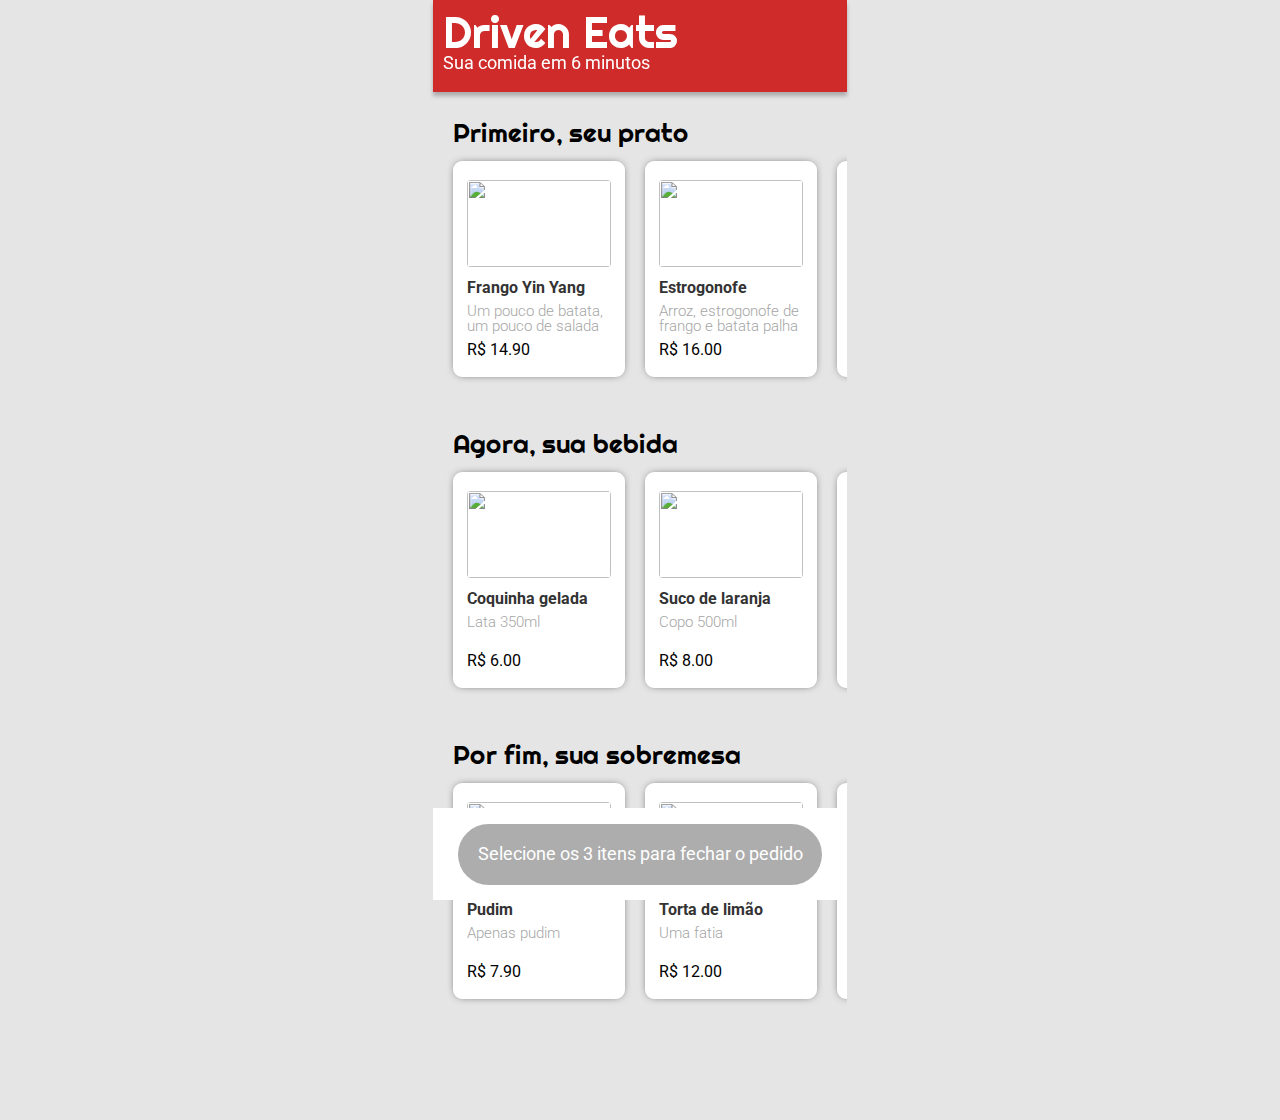
==== projeto3-driveneats.html @ 0e792e80 "htmlecss" ====
<!DOCTYPE html>
<html lang="pt-BR">
<head>
    <meta charset="UTF-8">
    <meta http-equiv="X-UA-Compatible" content="IE=edge">
    <meta name="viewport" content="width=device-width, initial-scale=1.0">
    <title>Driven Eats</title>
    <link rel="stylesheet" href="reset.css">
    <link rel="stylesheet" href="style.css">
    <link rel="icon" type="image/x-icon" href="https://cdn-icons-png.flaticon.com/128/7688/7688777.png">
    <link rel="preconnect" href="https://fonts.googleapis.com">
    <link rel="preconnect" href="https://fonts.gstatic.com" crossorigin>
    <link href="https://fonts.googleapis.com/css2?family=Righteous&family=Roboto:wght@100;300;400;500;700&display=swap" rel="stylesheet">
</head>

<body>
    <div class="barrasuperior">
        <div class="topo">
            <p>Driven Eats</p>
            <p>Sua comida em 6 minutos</p>
        </div>
    </div>

    <div class="conteudo">

        <div class="subtitulo1">
            <p>Primeiro, seu prato</p>
        </div>
        
        <div class="categoria1">
            <div class="cardapio">
                <div class="opcao">
                    <img src="/projeto3-driveneats/imgs/frango_yin_yang 1.png">
                    <p class="food-name">Frango Yin Yang</p>
                    <p>Um pouco de batata, um pouco de salada</p>
                    <p class="food-price">R$ 14.90</p>
    
                    <ion-icon class="checkicon" name="checkmark-circle"></ion-icon>
                </div>
                <div class="opcao">
                    <img src="/projeto3-driveneats/imgs/strogonoff-de-frango-1.jpg">
                    <p class="food-name">Estrogonofe</p>
                    <p>Arroz, estrogonofe de frango e batata palha</p>
                    <p class="food-price">R$ 16.00</p>
    
                    <ion-icon class="checkicon" name="checkmark-circle"></ion-icon>
                </div>
                <div class="opcao">
                    <img src="/projeto3-driveneats/imgs/camarao.jpg">
                    <p class="food-name">Camarão empanado</p>
                    <p>Acompanha molho especial da casa</p>
                    <p class="food-price">R$ 25.00</p>
    
                    <ion-icon class="checkicon" name="checkmark-circle"></ion-icon>
                </div>
            </div>
        </div>
    
        <div class="subtitulos">
            <p>Agora, sua bebida</p>
        </div>
        
        <div class="categoria2">
            <div class="cardapio">
                <div class="opcao">
                    <img src="/projeto3-driveneats/imgs/coquinha_gelada 1.png">
                    <p class="drink-name">Coquinha gelada</p>
                    <p>Lata 350ml</p>
                    <p class="drink-price">R$ 6.00</p>
    
                    <ion-icon class="checkicon" name="checkmark-circle"></ion-icon>
                </div>
                <div class="opcao">
                    <img src="/projeto3-driveneats/imgs/sucodelaranja.png">
                    <p class="drink-name">Suco de laranja</p>
                    <p>Copo 500ml</p>
                    <p class="drink-price">R$ 8.00</p>
    
                    <ion-icon class="checkicon" name="checkmark-circle"></ion-icon>
                </div>
                <div class="opcao">
                    <img src="/projeto3-driveneats/imgs/guaracamp.png">
                    <p class="drink-name">Guaraná natural</p>
                    <p>Copo 285ml</p>
                    <p class="drink-price">R$ 4.90</p>
    
                    <ion-icon class="checkicon" name="checkmark-circle"></ion-icon>
                </div>
            </div>
        </div>
    
        <div class="subtitulos">
            <p>Por fim, sua sobremesa</p>
        </div>
        
        <div class="categoria3">
            <div class="cardapio">
                <div class="opcao">
                    <img src="/projeto3-driveneats/imgs/pudim 1.png">
                    <p class="candy-name">Pudim</p>
                    <p>Apenas pudim</p>
                    <p class="candy-price">R$ 7.90</p>
    
                    <ion-icon class="checkicon" name="checkmark-circle"></ion-icon>
                </div>
                <div class="opcao">
                    <img src="/projeto3-driveneats/imgs/tortadelimao.png">
                    <p class="candy-name">Torta de limão</p>
                    <p>Uma fatia</p>
                    <p class="candy-price">R$ 12.00</p>
    
                    <ion-icon class="checkicon" name="checkmark-circle"></ion-icon>
                </div>
                <div class="opcao"> 
                    <img src="/projeto3-driveneats/imgs/brownie.jpeg">
                    <p class="candy-name">Brownie</p>
                    <p>Brownie de chocolate</p>
                    <p class="candy-price">R$ 5.90</p>
    
                    <ion-icon class="checkicon" name="checkmark-circle"></ion-icon>
                </div>
            </div>
        </div>
    
    </div>
    
    <div class="barrainferior">
        <div class="background-bottom">
            <div class="botaoconcluir">
                <p>Selecione os 3 itens para fechar o pedido</p>  
            </div>
        </div>
    </div>
    
<script src="script.js"></script>
<script src="https://unpkg.com/ionicons@5.4.0/dist/ionicons.js"></script>
</body>
</html>
---- style.css ----
body {
    width: 414px;
    background-color: #e5e5e5;
    margin: 0 auto;
    font-family: 'Roboto', sans-serif;
}
    
* {
    box-sizing: border-box;
}

.barrasuperior {
    width: 100%;
    height: 92px;
    position: fixed;
    top: 0;
    left: 0;
}
.topo {
    background-color: #CF2B2B;
    width: 414px;
    height: 92px;
    text-align: left;
    color: white;
    font-weight: 400;
    font-size: 18px;
    padding: 10px;
    margin: 0 auto;
    z-index: 2;
    box-shadow: 0px 4px 4px 0px #00000040;
}
.topo :nth-child(1) {
    font-family: 'Righteous', cursive;
    font-size: 44px;
}

.conteudo {
    width: 414px;
    height: 1000px; 
    margin: 0 auto;
    margin-top: 120px;
}

.subtitulo1, .subtitulos {
    margin-left: 20px; 
    font-family: 'Righteous', cursive;
    font-size: 26px;
    font-weight: 400;
}

.categoria1, .categoria2, .categoria3 {
    width: 414px;
    height: 265px;
    overflow-x: scroll;
    margin-bottom: 20px;
}
.cardapio {
    margin-top: 15px;
    width: 600px;
    display: flex;
}

.opcao {
    width: 172px;
    height: 216px;
    border-radius: 9px;
    box-shadow: 0px 0px 10px -4px #000000;
    background-color: #ffffff;
    margin-left: 20px;
    text-align: left;
    border: 4px solid #ffffff;
}
.opcao img {
    width: 144px;
    height: 87px;
    border-radius: 4px;
    margin: 15px 0px 0px 10px;
    object-fit: cover;
}
.opcao p:nth-child(2) { 
    font-size: 16px;
    font-weight: 700;
    color: #333333;
    margin: 10px 0px 0px 10px;
    height: 18px;
}
.opcao p:nth-child(3) { 
    font-size: 15px;
    font-weight: 300;
    color: #a6a6a6;
    margin: 6px 0px 0px 10px;
    height: 32px;
}
.opcao p:nth-child(4) { 
    font-size: 16px;
    font-weight: 400;
    color: #000000;
    margin: 6px 0px 0px 10px;
    height: 15px;
}

.borda {
    border: 4px solid #32B72F;
    transition-duration: .8s;
}
.checkicon { 
    font-size: 20px;
    margin: -12px 0px 0px 138px;
    opacity: 0;
}
.ativado {
    color: green;
    opacity: 1;
    transition-duration: .8s;
}

.barrainferior {
    position: fixed;
    bottom: 0;
    left: 0;
    width: 100%;
    height: 92px;
    z-index: 2;
}
.background-bottom {
    width: 414px;
    height: 92px;
    background-color: white;
    margin: 0 auto;
    display: flex;
    justify-content: center;
    align-items: center;
}
.botaoconcluir {
    width: 364px;
    height: 61px;
    border-radius: 50px; 
    background-color: rgb(173, 173, 173); 
    font-size: 18px;
    font-weight: 400;
    color: #ffffff;
    display: flex;
    justify-content: center;
    align-items: center;
}
.botaoselecionado {
    background-color: #32B72F;
    transition-duration: .8s;
}
a {
    text-decoration: none;
    color: #ffffff;
}
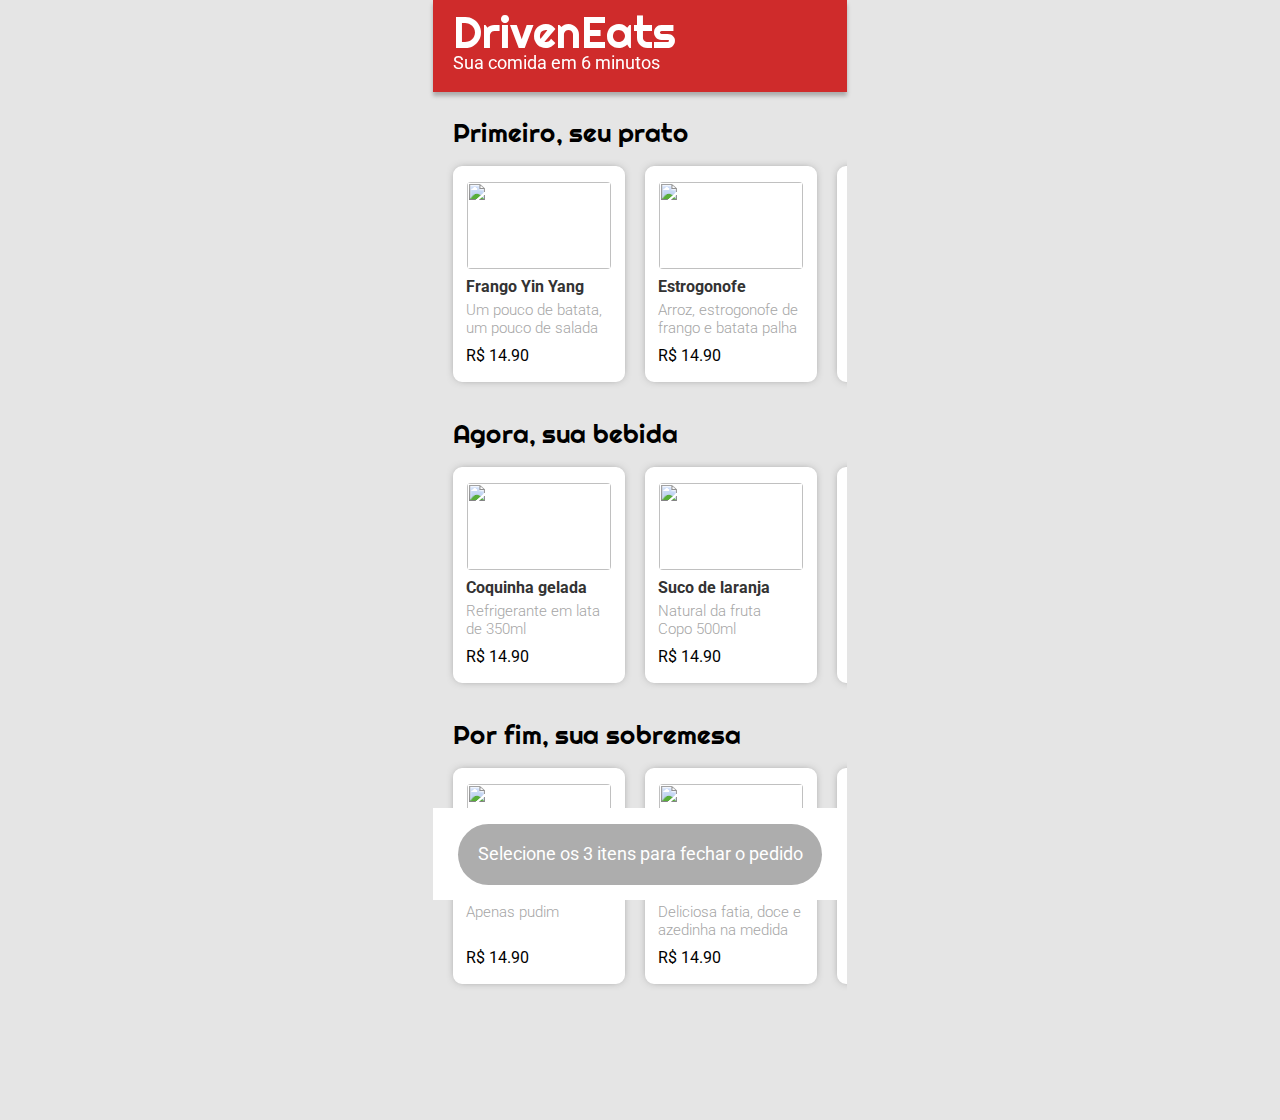
==== commit 869f45d7: "javascript1" ====
--- a/projeto3-driveneats.html
+++ b/projeto3-driveneats.html
@@ -4,7 +4,7 @@
     <meta charset="UTF-8">
     <meta http-equiv="X-UA-Compatible" content="IE=edge">
     <meta name="viewport" content="width=device-width, initial-scale=1.0">
-    <title>Driven Eats</title>
+    <title>DrivenEats</title>
     <link rel="stylesheet" href="reset.css">
     <link rel="stylesheet" href="style.css">
     <link rel="icon" type="image/x-icon" href="https://cdn-icons-png.flaticon.com/128/7688/7688777.png">
@@ -16,7 +16,7 @@
 <body>
     <div class="barrasuperior">
         <div class="topo">
-            <p>Driven Eats</p>
+            <p>DrivenEats</p>
             <p>Sua comida em 6 minutos</p>
         </div>
     </div>
@@ -28,30 +28,33 @@
         </div>
         
         <div class="categoria1">
-            <div class="cardapio">
-                <div class="opcao">
+            <div class="cardapio pratos">
+                <div class="opcao" onclick="selecionarprato(this)">
                     <img src="/projeto3-driveneats/imgs/frango_yin_yang 1.png">
                     <p class="food-name">Frango Yin Yang</p>
                     <p>Um pouco de batata, um pouco de salada</p>
-                    <p class="food-price">R$ 14.90</p>
-    
-                    <ion-icon class="checkicon" name="checkmark-circle"></ion-icon>
+                    <div class="priceandcheck">
+                        <p class="food-price">R$ 14.90</p>
+                        <ion-icon class="checkicon" name="checkmark-circle"></ion-icon>
+                    </div>
                 </div>
-                <div class="opcao">
+                <div class="opcao" onclick="selecionarprato(this)">
                     <img src="/projeto3-driveneats/imgs/strogonoff-de-frango-1.jpg">
                     <p class="food-name">Estrogonofe</p>
                     <p>Arroz, estrogonofe de frango e batata palha</p>
-                    <p class="food-price">R$ 16.00</p>
-    
-                    <ion-icon class="checkicon" name="checkmark-circle"></ion-icon>
+                    <div class="priceandcheck">
+                        <p class="food-price">R$ 14.90</p>
+                        <ion-icon class="checkicon" name="checkmark-circle"></ion-icon>
+                    </div>
                 </div>
-                <div class="opcao">
+                <div class="opcao" onclick="selecionarprato(this)">
                     <img src="/projeto3-driveneats/imgs/camarao.jpg">
                     <p class="food-name">Camarão empanado</p>
                     <p>Acompanha molho especial da casa</p>
-                    <p class="food-price">R$ 25.00</p>
-    
-                    <ion-icon class="checkicon" name="checkmark-circle"></ion-icon>
+                    <div class="priceandcheck">
+                        <p class="food-price">R$ 14.90</p>
+                        <ion-icon class="checkicon" name="checkmark-circle"></ion-icon>
+                    </div>
                 </div>
             </div>
         </div>
@@ -61,30 +64,34 @@
         </div>
         
         <div class="categoria2">
-            <div class="cardapio">
-                <div class="opcao">
+            <div class="cardapio bebidas">
+                <div class="opcao" onclick="selecionarbebida(this)">
                     <img src="/projeto3-driveneats/imgs/coquinha_gelada 1.png">
                     <p class="drink-name">Coquinha gelada</p>
-                    <p>Lata 350ml</p>
-                    <p class="drink-price">R$ 6.00</p>
-    
-                    <ion-icon class="checkicon" name="checkmark-circle"></ion-icon>
+                    <p>Refrigerante em lata de 350ml</p>
+                    <div class="priceandcheck">
+                        <p class="food-price">R$ 14.90</p>
+                        <ion-icon class="checkicon" name="checkmark-circle"></ion-icon>
+                    </div>
                 </div>
-                <div class="opcao">
+                <div class="opcao" onclick="selecionarbebida(this)">
                     <img src="/projeto3-driveneats/imgs/sucodelaranja.png">
                     <p class="drink-name">Suco de laranja</p>
-                    <p>Copo 500ml</p>
-                    <p class="drink-price">R$ 8.00</p>
-    
-                    <ion-icon class="checkicon" name="checkmark-circle"></ion-icon>
+                    <p>Natural da fruta </br>
+                    Copo 500ml</p>
+                    <div class="priceandcheck">
+                        <p class="food-price">R$ 14.90</p>
+                        <ion-icon class="checkicon" name="checkmark-circle"></ion-icon>
+                    </div>
                 </div>
-                <div class="opcao">
+                <div class="opcao" onclick="selecionarbebida(this)">
                     <img src="/projeto3-driveneats/imgs/guaracamp.png">
                     <p class="drink-name">Guaraná natural</p>
                     <p>Copo 285ml</p>
-                    <p class="drink-price">R$ 4.90</p>
-    
-                    <ion-icon class="checkicon" name="checkmark-circle"></ion-icon>
+                    <div class="priceandcheck">
+                        <p class="food-price">R$ 14.90</p>
+                        <ion-icon class="checkicon" name="checkmark-circle"></ion-icon>
+                    </div>
                 </div>
             </div>
         </div>
@@ -94,30 +101,33 @@
         </div>
         
         <div class="categoria3">
-            <div class="cardapio">
-                <div class="opcao">
+            <div class="cardapio sobremesas">
+                <div class="opcao" onclick="selecionarsobremesa(this)">
                     <img src="/projeto3-driveneats/imgs/pudim 1.png">
                     <p class="candy-name">Pudim</p>
                     <p>Apenas pudim</p>
-                    <p class="candy-price">R$ 7.90</p>
-    
-                    <ion-icon class="checkicon" name="checkmark-circle"></ion-icon>
+                    <div class="priceandcheck">
+                        <p class="food-price">R$ 14.90</p>
+                        <ion-icon class="checkicon" name="checkmark-circle"></ion-icon>
+                    </div>
                 </div>
-                <div class="opcao">
+                <div class="opcao" onclick="selecionarsobremesa(this)">
                     <img src="/projeto3-driveneats/imgs/tortadelimao.png">
                     <p class="candy-name">Torta de limão</p>
-                    <p>Uma fatia</p>
-                    <p class="candy-price">R$ 12.00</p>
-    
-                    <ion-icon class="checkicon" name="checkmark-circle"></ion-icon>
+                    <p>Deliciosa fatia, doce e azedinha na medida</p>
+                    <div class="priceandcheck">
+                        <p class="food-price">R$ 14.90</p>
+                        <ion-icon class="checkicon" name="checkmark-circle"></ion-icon>
+                    </div>
                 </div>
-                <div class="opcao"> 
+                <div class="opcao" onclick="selecionarsobremesa(this)"> 
                     <img src="/projeto3-driveneats/imgs/brownie.jpeg">
                     <p class="candy-name">Brownie</p>
                     <p>Brownie de chocolate</p>
-                    <p class="candy-price">R$ 5.90</p>
-    
-                    <ion-icon class="checkicon" name="checkmark-circle"></ion-icon>
+                    <div class="priceandcheck">
+                        <p class="food-price">R$ 14.90</p>
+                        <ion-icon class="checkicon" name="checkmark-circle"></ion-icon>
+                    </div>
                 </div>
             </div>
         </div>
--- a/style.css
+++ b/style.css
@@ -24,8 +24,8 @@
     color: white;
     font-weight: 400;
     font-size: 18px;
-    padding: 10px;
     margin: 0 auto;
+    padding: 10px 20px;
     z-index: 2;
     box-shadow: 0px 4px 4px 0px #00000040;
 }
@@ -50,13 +50,13 @@
 
 .categoria1, .categoria2, .categoria3 {
     width: 414px;
-    height: 265px;
+    height: 255px;
     overflow-x: scroll;
     margin-bottom: 20px;
+    display: flex;
+    align-items: center;
 }
 .cardapio {
-    margin-top: 15px;
-    width: 600px;
     display: flex;
 }
 
@@ -64,54 +64,61 @@
     width: 172px;
     height: 216px;
     border-radius: 9px;
-    box-shadow: 0px 0px 10px -4px #000000;
+    box-shadow: 0px 0px 10px -4px #555555;
     background-color: #ffffff;
     margin-left: 20px;
     text-align: left;
     border: 4px solid #ffffff;
+    display: flex;
+    justify-content: center;
+    align-items: center;
+    flex-direction: column;
 }
 .opcao img {
     width: 144px;
     height: 87px;
     border-radius: 4px;
-    margin: 15px 0px 0px 10px;
+    margin-bottom: 10px;
     object-fit: cover;
 }
 .opcao p:nth-child(2) { 
     font-size: 16px;
     font-weight: 700;
     color: #333333;
-    margin: 10px 0px 0px 10px;
-    height: 18px;
+    width: 146px;
+    height: 22px;
 }
 .opcao p:nth-child(3) { 
     font-size: 15px;
     font-weight: 300;
     color: #a6a6a6;
-    margin: 6px 0px 0px 10px;
-    height: 32px;
+    width: 146px;
+    height: 45px;
+    line-height: 1.2em;
 }
-.opcao p:nth-child(4) { 
-    font-size: 16px;
-    font-weight: 400;
-    color: #000000;
-    margin: 6px 0px 0px 10px;
-    height: 15px;
-}
-
 .borda {
     border: 4px solid #32B72F;
     transition-duration: .8s;
 }
-.checkicon { 
+.priceandcheck {
+    width: 146px;
+    height: 20px;
+    display: flex;
+    align-items: center;
+    justify-content: space-between;
+    font-size: 16px;
+    font-weight: 400;
+    color: #000000;
+}
+.checkicon {
+    opacity: 1;
     font-size: 20px;
-    margin: -12px 0px 0px 138px;
-    opacity: 0;
+    color: green;
 }
 .ativado {
+    opacity: 1;
+    font-size: 20px;
     color: green;
-    opacity: 1;
-    transition-duration: .8s;
 }
 
 .barrainferior {
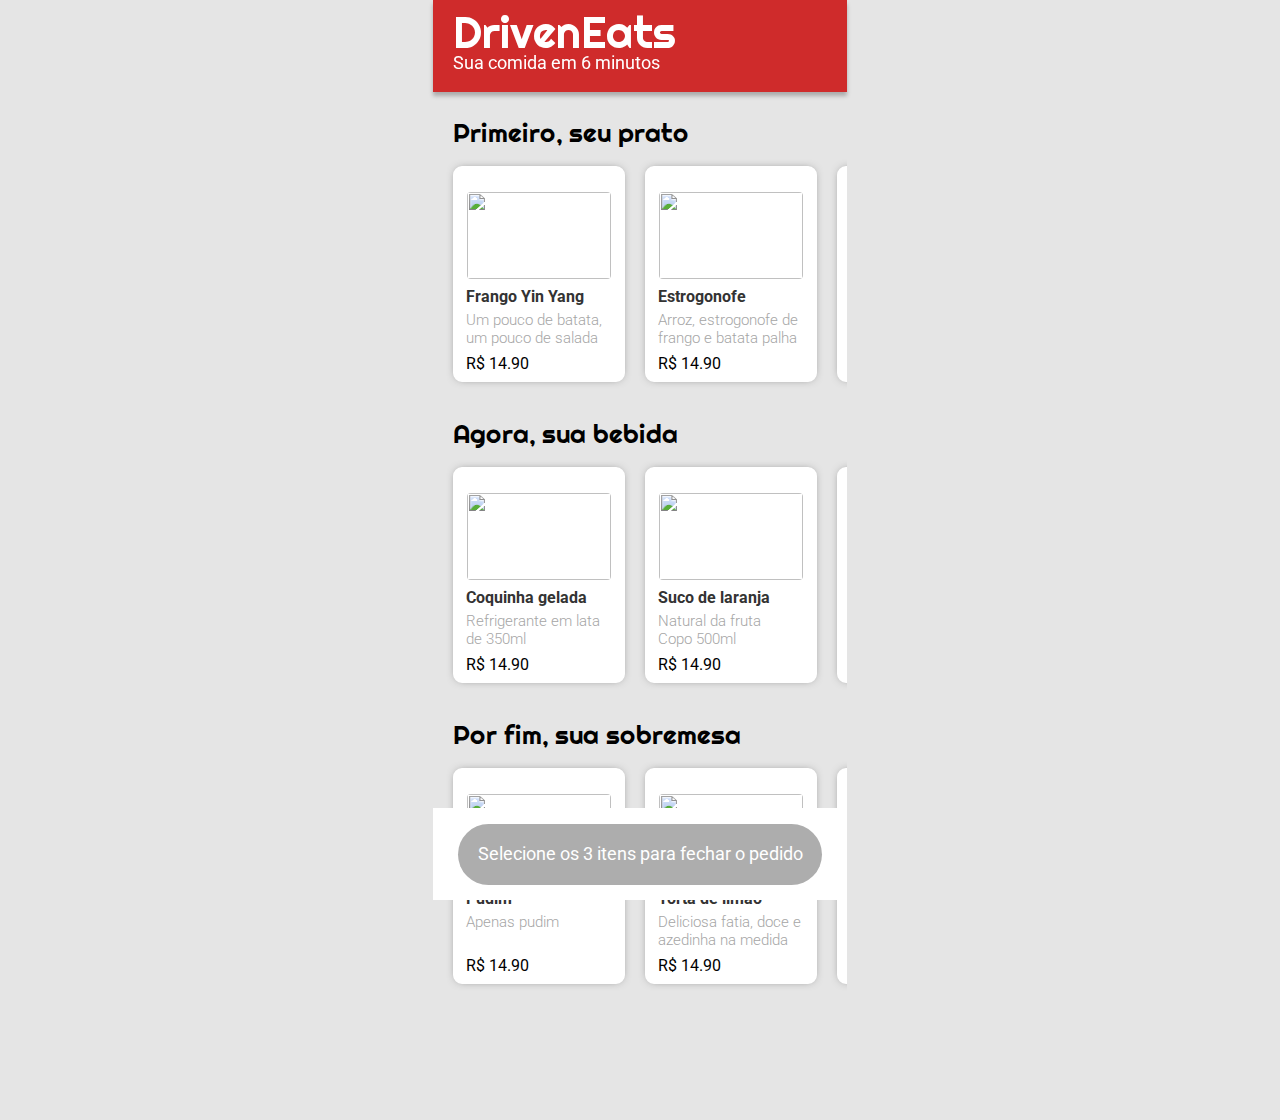
==== commit 49291ab8: "javascript2" ====
--- a/projeto3-driveneats.html
+++ b/projeto3-driveneats.html
@@ -29,32 +29,26 @@
         
         <div class="categoria1">
             <div class="cardapio pratos">
-                <div class="opcao" onclick="selecionarprato(this)">
+                <div class="opcao" onclick="selecionarprato(this), checkativado(this)">
                     <img src="/projeto3-driveneats/imgs/frango_yin_yang 1.png">
                     <p class="food-name">Frango Yin Yang</p>
                     <p>Um pouco de batata, um pouco de salada</p>
-                    <div class="priceandcheck">
-                        <p class="food-price">R$ 14.90</p>
-                        <ion-icon class="checkicon" name="checkmark-circle"></ion-icon>
-                    </div>
+                    <p class="food-price">R$ 14.90</p>
+                    <ion-icon class="checkicon" name="checkmark-circle"></ion-icon>
                 </div>
-                <div class="opcao" onclick="selecionarprato(this)">
+                <div class="opcao" onclick="selecionarprato(this), checkativado(this)">
                     <img src="/projeto3-driveneats/imgs/strogonoff-de-frango-1.jpg">
                     <p class="food-name">Estrogonofe</p>
                     <p>Arroz, estrogonofe de frango e batata palha</p>
-                    <div class="priceandcheck">
-                        <p class="food-price">R$ 14.90</p>
-                        <ion-icon class="checkicon" name="checkmark-circle"></ion-icon>
-                    </div>
+                    <p class="food-price">R$ 14.90</p>
+                    <ion-icon class="checkicon" name="checkmark-circle"></ion-icon>
                 </div>
-                <div class="opcao" onclick="selecionarprato(this)">
+                <div class="opcao" onclick="selecionarprato(this), checkativado(this)">
                     <img src="/projeto3-driveneats/imgs/camarao.jpg">
                     <p class="food-name">Camarão empanado</p>
                     <p>Acompanha molho especial da casa</p>
-                    <div class="priceandcheck">
-                        <p class="food-price">R$ 14.90</p>
-                        <ion-icon class="checkicon" name="checkmark-circle"></ion-icon>
-                    </div>
+                    <p class="food-price">R$ 14.90</p>
+                    <ion-icon class="checkicon" name="checkmark-circle"></ion-icon>
                 </div>
             </div>
         </div>
@@ -65,33 +59,27 @@
         
         <div class="categoria2">
             <div class="cardapio bebidas">
-                <div class="opcao" onclick="selecionarbebida(this)">
+                <div class="opcao" onclick="selecionarbebida(this), checkativado2(this)">
                     <img src="/projeto3-driveneats/imgs/coquinha_gelada 1.png">
                     <p class="drink-name">Coquinha gelada</p>
                     <p>Refrigerante em lata de 350ml</p>
-                    <div class="priceandcheck">
-                        <p class="food-price">R$ 14.90</p>
-                        <ion-icon class="checkicon" name="checkmark-circle"></ion-icon>
-                    </div>
+                    <p class="food-price">R$ 14.90</p>
+                    <ion-icon class="checkicon" name="checkmark-circle"></ion-icon>
                 </div>
-                <div class="opcao" onclick="selecionarbebida(this)">
+                <div class="opcao" onclick="selecionarbebida(this), checkativado2(this)">
                     <img src="/projeto3-driveneats/imgs/sucodelaranja.png">
                     <p class="drink-name">Suco de laranja</p>
                     <p>Natural da fruta </br>
                     Copo 500ml</p>
-                    <div class="priceandcheck">
-                        <p class="food-price">R$ 14.90</p>
-                        <ion-icon class="checkicon" name="checkmark-circle"></ion-icon>
-                    </div>
+                    <p class="food-price">R$ 14.90</p>
+                    <ion-icon class="checkicon" name="checkmark-circle"></ion-icon>
                 </div>
-                <div class="opcao" onclick="selecionarbebida(this)">
+                <div class="opcao" onclick="selecionarbebida(this), checkativado2(this)">
                     <img src="/projeto3-driveneats/imgs/guaracamp.png">
                     <p class="drink-name">Guaraná natural</p>
                     <p>Copo 285ml</p>
-                    <div class="priceandcheck">
-                        <p class="food-price">R$ 14.90</p>
-                        <ion-icon class="checkicon" name="checkmark-circle"></ion-icon>
-                    </div>
+                    <p class="food-price">R$ 14.90</p>
+                    <ion-icon class="checkicon" name="checkmark-circle"></ion-icon>
                 </div>
             </div>
         </div>
@@ -102,32 +90,26 @@
         
         <div class="categoria3">
             <div class="cardapio sobremesas">
-                <div class="opcao" onclick="selecionarsobremesa(this)">
+                <div class="opcao" onclick="selecionarsobremesa(this), checkativado3(this)">
                     <img src="/projeto3-driveneats/imgs/pudim 1.png">
                     <p class="candy-name">Pudim</p>
                     <p>Apenas pudim</p>
-                    <div class="priceandcheck">
-                        <p class="food-price">R$ 14.90</p>
-                        <ion-icon class="checkicon" name="checkmark-circle"></ion-icon>
-                    </div>
+                    <p class="food-price">R$ 14.90</p>
+                    <ion-icon class="checkicon" name="checkmark-circle"></ion-icon>
                 </div>
-                <div class="opcao" onclick="selecionarsobremesa(this)">
+                <div class="opcao" onclick="selecionarsobremesa(this),  checkativado3(this)">
                     <img src="/projeto3-driveneats/imgs/tortadelimao.png">
                     <p class="candy-name">Torta de limão</p>
                     <p>Deliciosa fatia, doce e azedinha na medida</p>
-                    <div class="priceandcheck">
-                        <p class="food-price">R$ 14.90</p>
-                        <ion-icon class="checkicon" name="checkmark-circle"></ion-icon>
-                    </div>
+                    <p class="food-price">R$ 14.90</p>
+                    <ion-icon class="checkicon" name="checkmark-circle"></ion-icon>
                 </div>
-                <div class="opcao" onclick="selecionarsobremesa(this)"> 
+                <div class="opcao" onclick="selecionarsobremesa(this), checkativado3(this)"> 
                     <img src="/projeto3-driveneats/imgs/brownie.jpeg">
                     <p class="candy-name">Brownie</p>
                     <p>Brownie de chocolate</p>
-                    <div class="priceandcheck">
-                        <p class="food-price">R$ 14.90</p>
-                        <ion-icon class="checkicon" name="checkmark-circle"></ion-icon>
-                    </div>
+                    <p class="food-price">R$ 14.90</p>
+                    <ion-icon class="checkicon" name="checkmark-circle"></ion-icon>
                 </div>
             </div>
         </div>
--- a/style.css
+++ b/style.css
@@ -47,7 +47,6 @@
     font-size: 26px;
     font-weight: 400;
 }
-
 .categoria1, .categoria2, .categoria3 {
     width: 414px;
     height: 255px;
@@ -59,7 +58,6 @@
 .cardapio {
     display: flex;
 }
-
 .opcao {
     width: 172px;
     height: 216px;
@@ -96,28 +94,25 @@
     height: 45px;
     line-height: 1.2em;
 }
+.opcao p:nth-child(4) { 
+    font-size: 16px;
+    font-weight: 400;
+    color: #000000;
+    width: 110px;
+    margin-right: 36px;
+    height: 20px;
+}
 .borda {
     border: 4px solid #32B72F;
     transition-duration: .8s;
 }
-.priceandcheck {
-    width: 146px;
-    height: 20px;
-    display: flex;
-    align-items: center;
-    justify-content: space-between;
-    font-size: 16px;
-    font-weight: 400;
-    color: #000000;
-}
 .checkicon {
-    opacity: 1;
     font-size: 20px;
-    color: green;
+    margin: -20px 0px 0px 128px;
+    opacity: 0;
 }
 .ativado {
     opacity: 1;
-    font-size: 20px;
     color: green;
 }
 
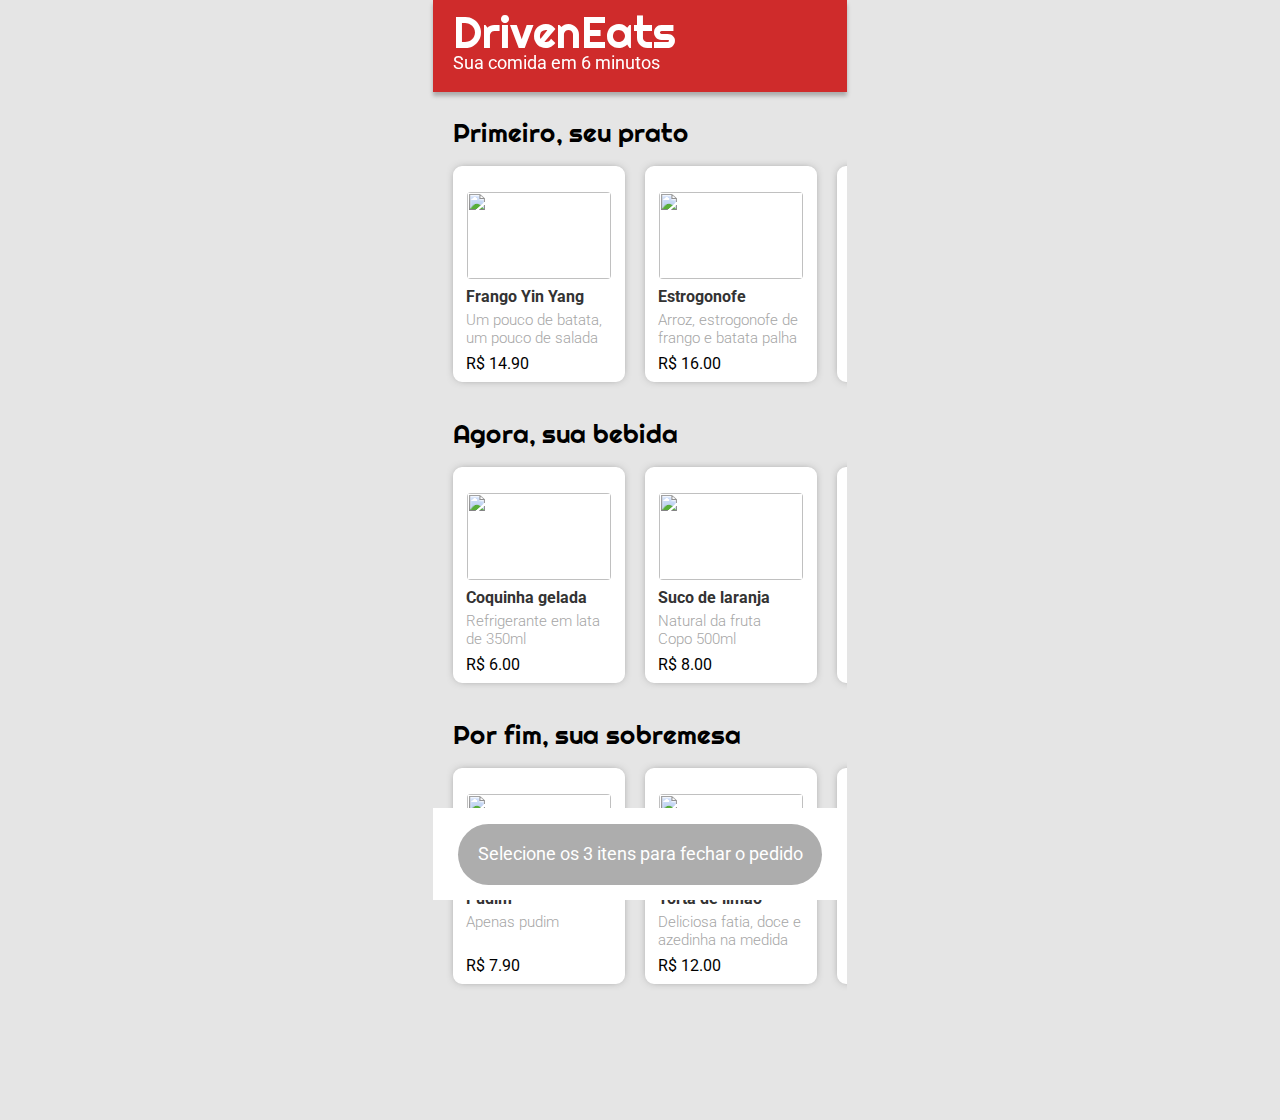
==== commit d1a4d4ac: "finalizado" ====
--- a/projeto3-driveneats.html
+++ b/projeto3-driveneats.html
@@ -40,14 +40,14 @@
                     <img src="/projeto3-driveneats/imgs/strogonoff-de-frango-1.jpg">
                     <p class="food-name">Estrogonofe</p>
                     <p>Arroz, estrogonofe de frango e batata palha</p>
-                    <p class="food-price">R$ 14.90</p>
+                    <p class="food-price">R$ 16.00</p>
                     <ion-icon class="checkicon" name="checkmark-circle"></ion-icon>
                 </div>
                 <div class="opcao" onclick="selecionarprato(this), checkativado(this)">
                     <img src="/projeto3-driveneats/imgs/camarao.jpg">
                     <p class="food-name">Camarão empanado</p>
                     <p>Acompanha molho especial da casa</p>
-                    <p class="food-price">R$ 14.90</p>
+                    <p class="food-price">R$ 25.00</p>
                     <ion-icon class="checkicon" name="checkmark-circle"></ion-icon>
                 </div>
             </div>
@@ -63,7 +63,7 @@
                     <img src="/projeto3-driveneats/imgs/coquinha_gelada 1.png">
                     <p class="drink-name">Coquinha gelada</p>
                     <p>Refrigerante em lata de 350ml</p>
-                    <p class="food-price">R$ 14.90</p>
+                    <p class="drink-price">R$ 6.00</p>
                     <ion-icon class="checkicon" name="checkmark-circle"></ion-icon>
                 </div>
                 <div class="opcao" onclick="selecionarbebida(this), checkativado2(this)">
@@ -71,14 +71,14 @@
                     <p class="drink-name">Suco de laranja</p>
                     <p>Natural da fruta </br>
                     Copo 500ml</p>
-                    <p class="food-price">R$ 14.90</p>
+                    <p class="drink-price">R$ 8.00</p>
                     <ion-icon class="checkicon" name="checkmark-circle"></ion-icon>
                 </div>
                 <div class="opcao" onclick="selecionarbebida(this), checkativado2(this)">
                     <img src="/projeto3-driveneats/imgs/guaracamp.png">
                     <p class="drink-name">Guaraná natural</p>
                     <p>Copo 285ml</p>
-                    <p class="food-price">R$ 14.90</p>
+                    <p class="drink-price">R$ 4.50</p>
                     <ion-icon class="checkicon" name="checkmark-circle"></ion-icon>
                 </div>
             </div>
@@ -94,21 +94,21 @@
                     <img src="/projeto3-driveneats/imgs/pudim 1.png">
                     <p class="candy-name">Pudim</p>
                     <p>Apenas pudim</p>
-                    <p class="food-price">R$ 14.90</p>
+                    <p class="candy-price">R$ 7.90</p>
                     <ion-icon class="checkicon" name="checkmark-circle"></ion-icon>
                 </div>
                 <div class="opcao" onclick="selecionarsobremesa(this),  checkativado3(this)">
                     <img src="/projeto3-driveneats/imgs/tortadelimao.png">
                     <p class="candy-name">Torta de limão</p>
                     <p>Deliciosa fatia, doce e azedinha na medida</p>
-                    <p class="food-price">R$ 14.90</p>
+                    <p class="candy-price">R$ 12.00</p>
                     <ion-icon class="checkicon" name="checkmark-circle"></ion-icon>
                 </div>
                 <div class="opcao" onclick="selecionarsobremesa(this), checkativado3(this)"> 
                     <img src="/projeto3-driveneats/imgs/brownie.jpeg">
                     <p class="candy-name">Brownie</p>
                     <p>Brownie de chocolate</p>
-                    <p class="food-price">R$ 14.90</p>
+                    <p class="candy-price">R$ 5.90</p>
                     <ion-icon class="checkicon" name="checkmark-circle"></ion-icon>
                 </div>
             </div>
--- a/style.css
+++ b/style.css
@@ -15,6 +15,7 @@
     position: fixed;
     top: 0;
     left: 0;
+    z-index: 2;
 }
 .topo {
     background-color: #CF2B2B;
@@ -26,7 +27,6 @@
     font-size: 18px;
     margin: 0 auto;
     padding: 10px 20px;
-    z-index: 2;
     box-shadow: 0px 4px 4px 0px #00000040;
 }
 .topo :nth-child(1) {
@@ -71,6 +71,7 @@
     justify-content: center;
     align-items: center;
     flex-direction: column;
+    overflow: hidden;
 }
 .opcao img {
     width: 144px;
@@ -110,6 +111,7 @@
     font-size: 20px;
     margin: -20px 0px 0px 128px;
     opacity: 0;
+    z-index: 1;
 }
 .ativado {
     opacity: 1;
